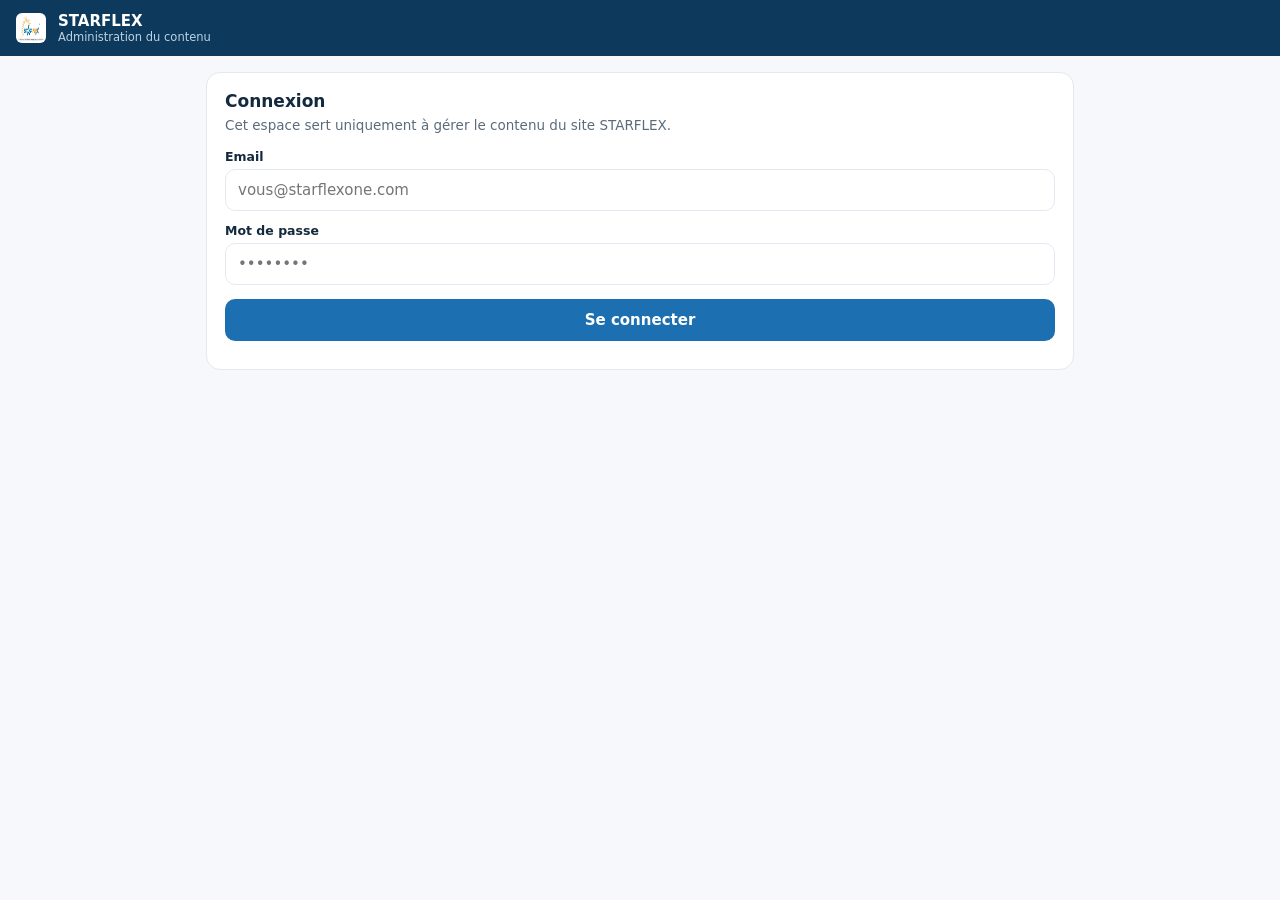
==== admin/index.html @ a3620a35 "starflexone.com/admin - the content manager for the StarFlex team" ====
<!DOCTYPE html>
<html lang="fr">
<head>
<meta charset="utf-8">
<meta name="viewport" content="width=device-width,initial-scale=1">
<meta name="robots" content="noindex,nofollow">
<title>STARFLEX — Administration du contenu</title>
<link rel="icon" href="../assets/starflex-logo.png">
<!--
  ════════════════════════════════════════════════════════════════════════
  STARFLEX CMS — for the owner's team.

  Jeffery, 2 Oct 2026: "his team needs to be able to upload and manage
  StarFlex content themselves without going through me... Their login must
  give them ZERO access to GitHub, Render, MsouWout, HaitiBiznis, MyPlopPlop
  or anybody else's data."

  ⛔ This page talks to exactly one place: /api/cms on the StarFlex API. There
  is no route from here to hosting, to code, or to any other platform. The
  accounts are in their own table and their tokens are stamped for this CMS
  alone, so a citizen of the programme cannot sign in here.
  ════════════════════════════════════════════════════════════════════════
-->
<style>
  :root{ --blue:#1c6fb0; --dark:#0d3a5c; --orange:#e8963a; --line:#e3e9f0;
         --ink:#13293d; --muted:#5b6b7c; --bg:#f6f8fb; --ok:#1b8c5a; --bad:#c0392b; }
  *{box-sizing:border-box}
  body{margin:0;font-family:Inter,'Segoe UI',system-ui,Arial,sans-serif;background:var(--bg);color:var(--ink)}
  header{background:var(--dark);color:#fff;padding:12px 16px;display:flex;align-items:center;gap:12px}
  header img{width:30px;height:30px;border-radius:6px;background:#fff;padding:2px}
  header .t{font-weight:800;font-size:15px}
  header .who{margin-left:auto;font-size:12.5px;color:#bcd2e4;text-align:right}
  header button{background:rgba(255,255,255,.14);border:0;color:#fff;border-radius:8px;
    padding:7px 11px;font-family:inherit;font-size:12.5px;font-weight:700;cursor:pointer;margin-left:10px}
  main{max-width:900px;margin:0 auto;padding:16px}
  .card{background:#fff;border:1px solid var(--line);border-radius:14px;padding:18px;margin-bottom:16px}
  h2{margin:0 0 4px;font-size:17px}
  .sub{color:var(--muted);font-size:13.5px;margin:0 0 14px;line-height:1.5}
  label{display:block;font-size:12.5px;font-weight:700;margin:12px 0 5px}
  input,select,textarea{width:100%;padding:11px 12px;border:1px solid var(--line);
    border-radius:10px;font-family:inherit;font-size:15px;background:#fff;color:var(--ink)}
  textarea{min-height:110px;resize:vertical}
  .row{display:flex;gap:10px}.row>*{flex:1}
  button.go{background:var(--blue);color:#fff;border:0;border-radius:10px;padding:12px 16px;
    font-family:inherit;font-size:15px;font-weight:800;cursor:pointer}
  button.go.sec{background:#eef3f8;color:var(--dark)}
  button.go.warn{background:var(--bad)}
  button.go:disabled{opacity:.55;cursor:default}
  .tabs{display:flex;gap:6px;flex-wrap:wrap;margin-bottom:14px}
  .tabs button{flex:1;min-width:110px;background:#fff;border:1px solid var(--line);border-radius:10px;
    padding:11px 8px;font-family:inherit;font-size:13.5px;font-weight:700;color:var(--muted);cursor:pointer}
  .tabs button.on{background:var(--blue);border-color:var(--blue);color:#fff}
  .msg{font-size:13.5px;margin-top:10px;line-height:1.5}
  .msg.err{color:var(--bad)} .msg.ok{color:var(--ok)}
  .item{border:1px solid var(--line);border-radius:12px;padding:12px;margin-bottom:10px;background:#fff}
  .item h3{margin:0 0 2px;font-size:15px}
  .item .meta{font-size:12px;color:var(--muted)}
  .pill{display:inline-block;font-size:11px;font-weight:800;padding:3px 9px;border-radius:999px;
    background:#eef3f8;color:var(--dark);margin-left:6px}
  .pill.live{background:#e4f5ec;color:var(--ok)}
  .pill.draft{background:#fdf0e3;color:#9a5b12}
  .acts{display:flex;gap:8px;margin-top:10px;flex-wrap:wrap}
  .acts button{flex:1;min-width:92px;padding:9px;border-radius:9px;border:1px solid var(--line);
    background:#fff;font-family:inherit;font-size:12.5px;font-weight:700;cursor:pointer}
  .hide{display:none!important}
  .prev{border:1px dashed var(--blue);border-radius:12px;padding:14px;background:#fbfdff;margin-top:12px}
  .prev img{max-width:100%;border-radius:10px;margin-top:10px}
  .thumbs{display:flex;gap:8px;flex-wrap:wrap;margin-top:10px}
  .thumbs figure{margin:0;width:88px;text-align:center}
  .thumbs img{width:88px;height:66px;object-fit:cover;border-radius:8px;border:1px solid var(--line)}
  .thumbs figcaption{font-size:10.5px;color:var(--muted);word-break:break-all}
  .note{background:#fbfdff;border:1px solid var(--line);border-radius:10px;padding:11px;
    font-size:12.5px;color:var(--muted);line-height:1.55;margin-top:12px}
</style>
</head>
<body>

<header>
  <img src="../assets/starflex-logo.png" alt="STARFLEX">
  <div>
    <div class="t">STARFLEX</div>
    <div style="font-size:11.5px;color:#bcd2e4">Administration du contenu</div>
  </div>
  <div class="who" id="who"></div>
  <button id="out" class="hide">Quitter</button>
</header>

<main>

  <!-- SIGN IN -->
  <div class="card" id="loginCard">
    <h2>Connexion</h2>
    <p class="sub">Cet espace sert uniquement à gérer le contenu du site STARFLEX.</p>
    <label for="em">Email</label>
    <input id="em" type="email" autocomplete="username" placeholder="vous@starflexone.com">
    <label for="pw">Mot de passe</label>
    <input id="pw" type="password" autocomplete="current-password" placeholder="••••••••">
    <div style="margin-top:14px"><button class="go" id="in" style="width:100%">Se connecter</button></div>
    <div class="msg err" id="loginErr"></div>
  </div>

  <div id="app" class="hide">
    <div class="tabs">
      <button data-tab="posts" class="on">Actualités &amp; événements</button>
      <button data-tab="text">Textes du site</button>
      <button data-tab="photos">Photos</button>
      <button data-tab="users">Utilisateurs</button>
      <button data-tab="account">Mon compte</button>
    </div>

    <!-- NEWS & EVENTS -->
    <section id="tab-posts">
      <div class="card">
        <h2 id="pfTitle">Nouvelle publication</h2>
        <p class="sub">Rien n'apparaît sur le site tant que vous n'avez pas publié.</p>
        <input type="hidden" id="pId">
        <div class="row">
          <div>
            <label for="pKind">Type</label>
            <select id="pKind"><option value="news">Actualité</option><option value="event">Événement</option></select>
          </div>
          <div>
            <label for="pDate">Date (événement)</label>
            <input id="pDate" type="date">
          </div>
        </div>
        <label for="pTitle">Titre</label>
        <input id="pTitle" placeholder="Titre de l'article">
        <label for="pPlace">Lieu (événement)</label>
        <input id="pPlace" placeholder="Port-au-Prince">
        <label for="pExc">Résumé</label>
        <input id="pExc" placeholder="Une phrase qui donne envie de lire">
        <label for="pBody">Texte</label>
        <textarea id="pBody" placeholder="Le contenu de la publication"></textarea>
        <label for="pImg">Photo</label>
        <input id="pImg" type="file" accept="image/*">
        <div class="prev" id="pPrev"></div>
        <div class="acts">
          <button class="go sec" id="pPreview" style="flex:1">Aperçu</button>
          <button class="go sec" id="pDraft" style="flex:1">Enregistrer en brouillon</button>
          <button class="go" id="pPublish" style="flex:1">Publier</button>
        </div>
        <button class="go sec hide" id="pCancel" style="width:100%;margin-top:8px">Annuler la modification</button>
        <div class="msg" id="pMsg"></div>
      </div>
      <div id="pList"></div>
    </section>

    <!-- SITE TEXT -->
    <section id="tab-text" class="hide">
      <div class="card">
        <h2>Textes du site</h2>
        <p class="sub">Modifiez un texte, puis enregistrez. Le site le reprend immédiatement.</p>
        <div id="bList"></div>
        <label for="bKey">Ajouter un texte (identifiant)</label>
        <div class="row">
          <input id="bKey" placeholder="ex. accueil.titre">
          <button class="go sec" id="bAdd" style="flex:0 0 auto;padding:0 18px">Ajouter</button>
        </div>
        <div class="msg" id="bMsg"></div>
      </div>
    </section>

    <!-- PHOTOS -->
    <section id="tab-photos" class="hide">
      <div class="card">
        <h2>Photos</h2>
        <p class="sub">JPG, PNG, WEBP ou GIF. 3 Mo maximum par image.</p>
        <input id="mFile" type="file" accept="image/*">
        <div style="margin-top:12px"><button class="go" id="mUp" style="width:100%">Téléverser</button></div>
        <div class="msg" id="mMsg"></div>
        <div class="thumbs" id="mList"></div>
      </div>
    </section>

    <!-- USERS -->
    <section id="tab-users" class="hide">
      <div class="card">
        <h2>Utilisateurs</h2>
        <p class="sub">Un <b>administrateur</b> peut ajouter ou retirer des personnes.
           Un <b>éditeur</b> ne touche qu'au contenu.</p>
        <div id="uList"></div>
        <div id="uAddBox">
          <label for="uEmail">Email</label><input id="uEmail" type="email">
          <label for="uName">Nom</label><input id="uName">
          <div class="row">
            <div><label for="uRole">Rôle</label>
              <select id="uRole"><option value="editor">Éditeur</option><option value="admin">Administrateur</option></select></div>
            <div><label for="uPass">Mot de passe</label><input id="uPass" type="text" placeholder="8 caractères minimum"></div>
          </div>
          <div style="margin-top:12px"><button class="go" id="uAdd" style="width:100%">Ajouter la personne</button></div>
        </div>
        <div class="msg" id="uMsg"></div>
        <div class="note">⛔ Ces comptes ne donnent accès qu'au contenu de STARFLEX.
          Ils ne touchent ni au code, ni à l'hébergement, ni à aucune autre plateforme.</div>
      </div>
    </section>

    <!-- ACCOUNT -->
    <section id="tab-account" class="hide">
      <div class="card">
        <h2>Mon mot de passe</h2>
        <label for="cOld">Mot de passe actuel</label><input id="cOld" type="password">
        <label for="cNew">Nouveau mot de passe</label><input id="cNew" type="password" placeholder="8 caractères minimum">
        <div style="margin-top:12px"><button class="go" id="cGo" style="width:100%">Changer</button></div>
        <div class="msg" id="cMsg"></div>
      </div>
    </section>
  </div>
</main>

<script>
var API = 'https://starflex-api.onrender.com';
var tok = null, me = null, posts = [], blocks = [], media = [], pickedImage = null;

function $(id){ return document.getElementById(id); }
function esc(x){ return String(x==null?'':x).replace(/[&<>"']/g,function(c){
  return {'&':'&amp;','<':'&lt;','>':'&gt;','"':'&quot;',"'":'&#39;'}[c]; }); }
function say(el, text, good){ var e=$(el); e.className='msg '+(good?'ok':'err'); e.textContent=text||''; }

function api(method, path, body){
  var o = { method: method, headers: {} };
  if (tok) o.headers['Authorization'] = 'Bearer ' + tok;
  if (body){ o.headers['Content-Type']='application/json'; o.body = JSON.stringify(body); }
  return fetch(API + path, o).then(function(r){
    return r.json().catch(function(){ return {}; }).then(function(j){
      if (!r.ok || j.success === false){
        var e = new Error(j.message || ('Erreur ' + r.status)); e.status = r.status; throw e;
      }
      return j;
    });
  });
}

/* ─── sign in ─── */
$('in').addEventListener('click', function(){
  var b=this; b.disabled=true; say('loginErr','');
  api('POST','/api/cms/login',{ email: $('em').value.trim(), password: $('pw').value })
    .then(function(r){
      tok = r.token; me = r.user;
      try{ sessionStorage.setItem('sf_cms', tok); }catch(e){}
      start();
    })
    .catch(function(e){ say('loginErr', e.message); })
    .then(function(){ b.disabled=false; });
});
$('pw').addEventListener('keydown', function(e){ if(e.key==='Enter') $('in').click(); });

$('out').addEventListener('click', function(){
  tok=null; me=null;
  try{ sessionStorage.removeItem('sf_cms'); }catch(e){}
  location.reload();
});

function start(){
  $('loginCard').classList.add('hide');
  $('app').classList.remove('hide');
  $('out').classList.remove('hide');
  $('who').textContent = (me.name || me.email) + ' · ' + (me.role==='admin'?'administrateur':'éditeur');
  /* an editor has no business seeing the user list at all */
  document.querySelector('[data-tab="users"]').classList.toggle('hide', me.role !== 'admin');
  loadPosts(); loadBlocks(); loadMedia();
  if (me.role === 'admin') loadUsers();
}

/* ─── tabs ─── */
document.querySelectorAll('.tabs button').forEach(function(b){
  b.addEventListener('click', function(){
    document.querySelectorAll('.tabs button').forEach(function(x){ x.classList.remove('on'); });
    b.classList.add('on');
    ['posts','text','photos','users','account'].forEach(function(t){
      $('tab-'+t).classList.toggle('hide', t !== b.getAttribute('data-tab'));
    });
  });
});

/* ─── news & events ─── */
function loadPosts(){
  return api('GET','/api/cms/posts').then(function(r){ posts = r.posts||[]; drawPosts(); });
}
function drawPosts(){
  $('pList').innerHTML = posts.map(function(p){
    return '<div class="item"><h3>'+esc(p.title)
      + '<span class="pill">'+(p.kind==='event'?'Événement':'Actualité')+'</span>'
      + '<span class="pill '+(p.published?'live':'draft')+'">'+(p.published?'EN LIGNE':'BROUILLON')+'</span></h3>'
      + '<div class="meta">'+esc((p.starts_at||p.created_at||'').slice(0,10))
      + (p.location? ' · '+esc(p.location):'')+'</div>'
      + '<div class="acts">'
      + '<button data-ed="'+p.id+'">Modifier</button>'
      + '<button data-pub="'+p.id+'">'+(p.published?'Retirer du site':'Publier')+'</button>'
      + '<button data-del="'+p.id+'">Supprimer</button>'
      + '</div></div>';
  }).join('') || '<p class="sub">Aucune publication pour le moment.</p>';

  $('pList').querySelectorAll('[data-ed]').forEach(function(b){
    b.onclick = function(){ editPost(Number(b.getAttribute('data-ed'))); }; });
  $('pList').querySelectorAll('[data-pub]').forEach(function(b){
    b.onclick = function(){
      var p = posts.find(function(x){ return x.id == b.getAttribute('data-pub'); });
      b.disabled = true;
      api('PATCH','/api/cms/posts/'+p.id,{ published: !p.published })
        .then(loadPosts).catch(function(e){ say('pMsg', e.message); }); }; });
  $('pList').querySelectorAll('[data-del]').forEach(function(b){
    b.onclick = function(){
      if (!confirm('Supprimer définitivement cette publication ?')) return;
      api('DELETE','/api/cms/posts/'+b.getAttribute('data-del'))
        .then(loadPosts).catch(function(e){ say('pMsg', e.message); }); }; });
}

function clearForm(){
  ['pId','pTitle','pPlace','pExc','pBody','pDate'].forEach(function(i){ $(i).value=''; });
  $('pKind').value='news'; pickedImage=null; $('pPrev').innerHTML='';
  $('pfTitle').textContent='Nouvelle publication';
  $('pCancel').classList.add('hide'); say('pMsg','');
}
function editPost(id){
  var p = posts.find(function(x){ return x.id === id; }); if (!p) return;
  $('pId').value=p.id; $('pKind').value=p.kind; $('pTitle').value=p.title||'';
  $('pPlace').value=p.location||''; $('pExc').value=p.excerpt||''; $('pBody').value=p.body||'';
  $('pDate').value = p.starts_at ? String(p.starts_at).slice(0,10) : '';
  pickedImage = p.image_id || null;
  $('pfTitle').textContent='Modifier la publication';
  $('pCancel').classList.remove('hide');
  showPreview();
  window.scrollTo({top:0,behavior:'smooth'});
}
$('pCancel').addEventListener('click', clearForm);

function showPreview(){
  var img = pickedImage ? '<img src="'+API+'/api/cms/media/'+pickedImage+'" alt="">' : '';
  $('pPrev').innerHTML = '<b>Aperçu</b><h3 style="margin:8px 0 4px">'+esc($('pTitle').value||'(sans titre)')+'</h3>'
    + '<div class="meta" style="color:#5b6b7c;font-size:12px">'
    + ($('pDate').value?esc($('pDate').value):'') + ($('pPlace').value?' · '+esc($('pPlace').value):'') + '</div>'
    + '<p style="margin:8px 0 0;font-size:14px">'+esc($('pExc').value)+'</p>'
    + '<p style="margin:8px 0 0;font-size:13.5px;white-space:pre-wrap">'+esc($('pBody').value)+'</p>' + img;
}
$('pPreview').addEventListener('click', showPreview);

/* the picture is uploaded first, then referenced by the publication */
$('pImg').addEventListener('change', function(){
  var f = this.files && this.files[0]; if (!f) return;
  say('pMsg', "Téléversement de l'image…", true);
  toBase64(f).then(function(d){
    return api('POST','/api/cms/media',{ filename:f.name, mime:f.type, data:d });
  }).then(function(r){
    pickedImage = r.media.id; showPreview(); say('pMsg','Image ajoutée.', true); loadMedia();
  }).catch(function(e){ say('pMsg', e.message); });
});
function toBase64(file){
  return new Promise(function(res, rej){
    var r = new FileReader();
    r.onload = function(){ res(String(r.result)); };
    r.onerror = function(){ rej(new Error('Lecture impossible')); };
    r.readAsDataURL(file);
  });
}

function savePost(publish){
  var body = {
    kind: $('pKind').value, title: $('pTitle').value.trim(),
    excerpt: $('pExc').value.trim() || null, body: $('pBody').value || null,
    location: $('pPlace').value.trim() || null,
    starts_at: $('pDate').value || null,
    image_id: pickedImage || null, published: !!publish
  };
  if (!body.title){ say('pMsg','Donnez un titre.'); return; }
  var id = $('pId').value;
  var p = id ? api('PATCH','/api/cms/posts/'+id, body) : api('POST','/api/cms/posts', body);
  $('pPublish').disabled = $('pDraft').disabled = true;
  p.then(function(){
    say('pMsg', publish ? 'Publié sur le site.' : 'Enregistré en brouillon.', true);
    clearForm(); return loadPosts();
  }).catch(function(e){ say('pMsg', e.message); })
   .then(function(){ $('pPublish').disabled = $('pDraft').disabled = false; });
}
$('pPublish').addEventListener('click', function(){ savePost(true); });
$('pDraft').addEventListener('click', function(){ savePost(false); });

/* ─── site text ─── */
function loadBlocks(){
  return api('GET','/api/cms/blocks').then(function(r){ blocks = r.blocks||[]; drawBlocks(); });
}
function drawBlocks(){
  $('bList').innerHTML = blocks.map(function(b, i){
    return '<div class="item"><div class="meta">'+esc(b.key)+'</div>'
      + '<textarea data-bk="'+i+'">'+esc(b.value||'')+'</textarea>'
      + '<div class="acts"><button data-bs="'+i+'">Enregistrer</button></div></div>';
  }).join('') || '<p class="sub">Aucun texte encore. Ajoutez-en un ci-dessous.</p>';
  $('bList').querySelectorAll('[data-bs]').forEach(function(btn){
    btn.onclick = function(){
      var i = Number(btn.getAttribute('data-bs'));
      var val = $('bList').querySelector('[data-bk="'+i+'"]').value;
      btn.disabled = true;
      api('PUT','/api/cms/blocks/'+encodeURIComponent(blocks[i].key), { value: val })
        .then(function(){ say('bMsg','Texte enregistré.', true); return loadBlocks(); })
        .catch(function(e){ say('bMsg', e.message); })
        .then(function(){ btn.disabled = false; });
    };
  });
}
$('bAdd').addEventListener('click', function(){
  var k = $('bKey').value.trim();
  if (!k){ say('bMsg','Donnez un identifiant.'); return; }
  api('PUT','/api/cms/blocks/'+encodeURIComponent(k), { value: '' })
    .then(function(){ $('bKey').value=''; say('bMsg','Ajouté.', true); return loadBlocks(); })
    .catch(function(e){ say('bMsg', e.message); });
});

/* ─── photos ─── */
function loadMedia(){
  return api('GET','/api/cms/media').then(function(r){ media = r.media||[]; drawMedia(); });
}
function drawMedia(){
  $('mList').innerHTML = media.map(function(m){
    return '<figure><img src="'+API+'/api/cms/media/'+m.id+'" alt="">'
         + '<figcaption>'+esc(m.filename||('#'+m.id))+'</figcaption></figure>';
  }).join('') || '<p class="sub">Aucune image.</p>';
}
$('mUp').addEventListener('click', function(){
  var f = $('mFile').files && $('mFile').files[0];
  if (!f){ say('mMsg','Choisissez une image.'); return; }
  var b = this; b.disabled = true; say('mMsg','Téléversement…', true);
  toBase64(f).then(function(d){
    return api('POST','/api/cms/media',{ filename:f.name, mime:f.type, data:d });
  }).then(function(){ say('mMsg','Image ajoutée.', true); $('mFile').value=''; return loadMedia(); })
   .catch(function(e){ say('mMsg', e.message); })
   .then(function(){ b.disabled = false; });
});

/* ─── users ─── */
function loadUsers(){
  return api('GET','/api/cms/users').then(function(r){
    $('uList').innerHTML = (r.users||[]).map(function(u){
      return '<div class="item"><h3>'+esc(u.name||u.email)
        + '<span class="pill">'+(u.role==='admin'?'Administrateur':'Éditeur')+'</span>'
        + (u.status==='disabled'?'<span class="pill draft">DÉSACTIVÉ</span>':'')+'</h3>'
        + '<div class="meta">'+esc(u.email)+'</div>'
        + '<div class="acts">'
        + '<button data-ur="'+u.id+'" data-role="'+(u.role==='admin'?'editor':'admin')+'">'
        + (u.role==='admin'?'Passer éditeur':'Passer administrateur')+'</button>'
        + '<button data-us="'+u.id+'" data-st="'+(u.status==='disabled'?'active':'disabled')+'">'
        + (u.status==='disabled'?'Réactiver':'Désactiver')+'</button>'
        + '</div></div>';
    }).join('');
    $('uList').querySelectorAll('[data-ur]').forEach(function(b){
      b.onclick = function(){
        api('PATCH','/api/cms/users/'+b.getAttribute('data-ur'),{ role: b.getAttribute('data-role') })
          .then(loadUsers).then(function(){ say('uMsg','Rôle modifié.', true); })
          .catch(function(e){ say('uMsg', e.message); }); }; });
    $('uList').querySelectorAll('[data-us]').forEach(function(b){
      b.onclick = function(){
        api('PATCH','/api/cms/users/'+b.getAttribute('data-us'),{ status: b.getAttribute('data-st') })
          .then(loadUsers).then(function(){ say('uMsg','Compte modifié.', true); })
          .catch(function(e){ say('uMsg', e.message); }); }; });
  });
}
$('uAdd').addEventListener('click', function(){
  var b=this; b.disabled=true;
  api('POST','/api/cms/users',{ email:$('uEmail').value.trim(), name:$('uName').value.trim(),
                                role:$('uRole').value, password:$('uPass').value })
    .then(function(){
      say('uMsg','Personne ajoutée. Communiquez-lui son mot de passe, elle pourra le changer.', true);
      $('uEmail').value=$('uName').value=$('uPass').value='';
      return loadUsers();
    })
    .catch(function(e){ say('uMsg', e.message); })
    .then(function(){ b.disabled=false; });
});

/* ─── my password ─── */
$('cGo').addEventListener('click', function(){
  var b=this; b.disabled=true;
  api('POST','/api/cms/change-password',{ current:$('cOld').value, next:$('cNew').value })
    .then(function(){ say('cMsg','Mot de passe changé.', true); $('cOld').value=$('cNew').value=''; })
    .catch(function(e){ say('cMsg', e.message); })
    .then(function(){ b.disabled=false; });
});

/* already signed in this session? */
(function(){
  var t = null;
  try { t = sessionStorage.getItem('sf_cms'); } catch(e){}
  if (!t) return;
  tok = t;
  api('GET','/api/cms/me').then(function(r){ me = r.user; start(); })
    .catch(function(){ tok=null; try{ sessionStorage.removeItem('sf_cms'); }catch(e){} });
})();
</script>
</body>
</html>
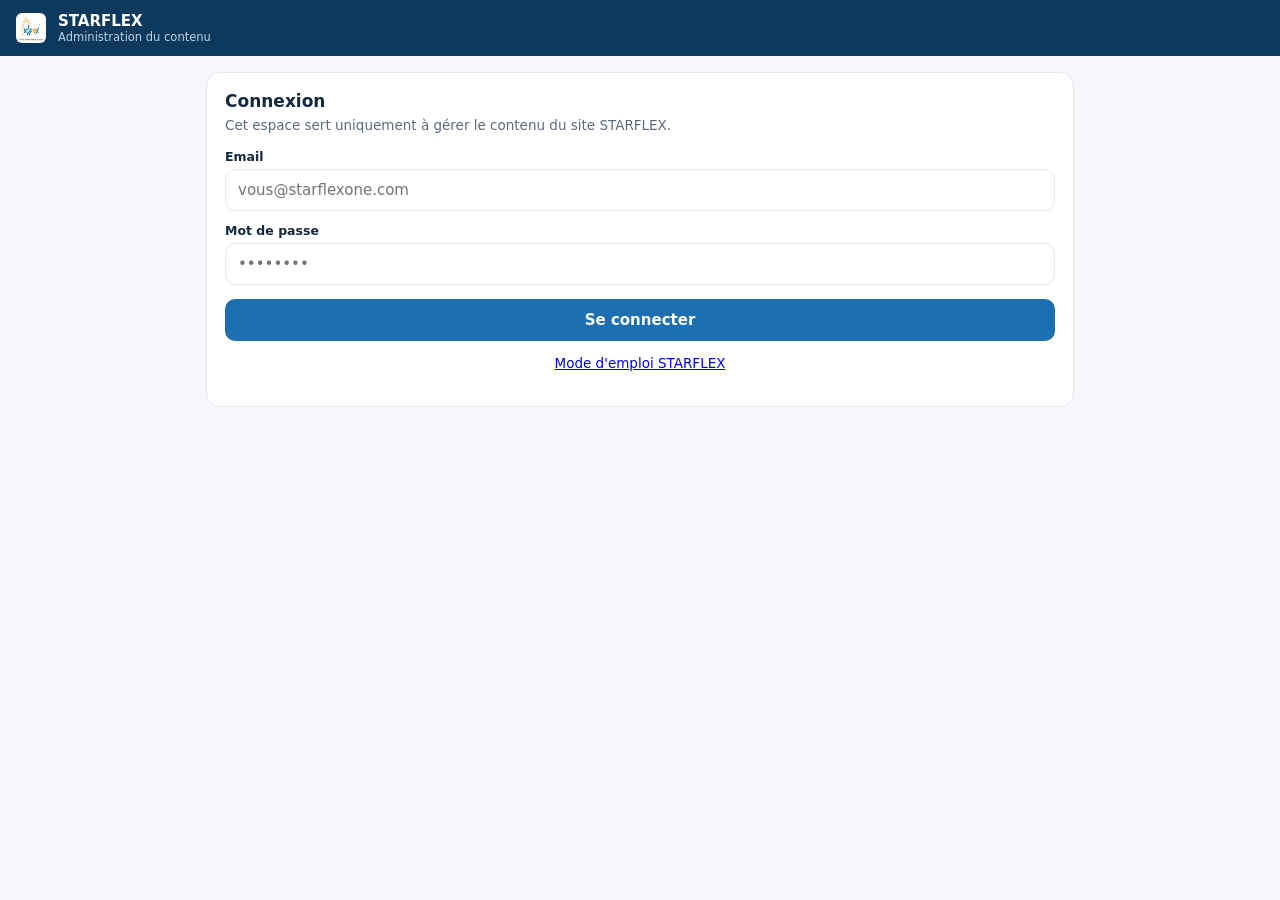
==== commit 844a296e: "Admin: STARFLEX operating guide (admin/guide.html, noindex) + link on the sign-in card Citizens, adm" ====
--- a/admin/index.html
+++ b/admin/index.html
@@ -97,6 +97,7 @@
     <input id="pw" type="password" autocomplete="current-password" placeholder="••••••••">
     <div style="margin-top:14px"><button class="go" id="in" style="width:100%">Se connecter</button></div>
     <div class="msg err" id="loginErr"></div>
+    <p class="sub" style="margin-top:12px;text-align:center"><a href="guide.html">Mode d'emploi STARFLEX</a></p>
   </div>
 
   <div id="app" class="hide">
@@ -150,9 +151,12 @@
     <section id="tab-text" class="hide">
       <div class="card">
         <h2>Textes du site</h2>
-        <p class="sub">Modifiez un texte, puis enregistrez. Le site le reprend immédiatement.</p>
+        <p class="sub">Cherchez une phrase du site par ses mots, cliquez « Modifier », écrivez le nouveau texte et enregistrez. Le site affiche le changement dans les 2 minutes. Pour la version en kreyòl, utilisez « Version kreyòl ».</p>
+        <label for="bSearch">Chercher un texte du site</label>
+        <input id="bSearch" placeholder="ex. Lancement du projet pilote" autocomplete="off">
+        <div id="bFound"></div>
         <div id="bList"></div>
-        <label for="bKey">Ajouter un texte (identifiant)</label>
+        <label for="bKey">Ajouter un texte par son identifiant (avancé)</label>
         <div class="row">
           <input id="bKey" placeholder="ex. accueil.titre">
           <button class="go sec" id="bAdd" style="flex:0 0 auto;padding:0 18px">Ajouter</button>
@@ -209,6 +213,7 @@
   </div>
 </main>
 
+<script src="../assets/starflex-i18n.js"></script>
 <script>
 var API = 'https://starflex-api.onrender.com';
 var tok = null, me = null, posts = [], blocks = [], media = [], pickedImage = null;
@@ -380,9 +385,51 @@
 function loadBlocks(){
   return api('GET','/api/cms/blocks').then(function(r){ blocks = r.blocks||[]; drawBlocks(); });
 }
+/* The site's own sentences, from the same dictionary the language switcher
+   uses, so a text can be found by its words instead of by an identifier. */
+function siteText(key, l){
+  if (typeof SF_I18N === 'undefined') return '';
+  var d = SF_I18N[l||'fr'] || {};
+  return String(d[key]==null ? '' : d[key]).replace(/<br\s*\/?>/gi,'\n').replace(/<[^>]+>/g,'').replace(/&nbsp;/g,' ').replace(/&amp;/g,'&');
+}
+function blockLabel(key){
+  var m = key.match(/^(.+)@ht$/);
+  var base = m ? m[1] : key;
+  var t = siteText(base, m ? 'ht' : 'fr');
+  return (m ? 'KREYÒL — ' : 'FRANÇAIS — ') + (t ? 'texte d\'origine : « ' + t.slice(0,90) + (t.length>90?'…':'') + ' »' : base);
+}
+function openBlock(key, initial){
+  var i = blocks.findIndex(function(b){ return b.key === key; });
+  if (i >= 0) { focusBlock(key); return Promise.resolve(); }
+  return api('PUT','/api/cms/blocks/'+encodeURIComponent(key), { value: initial||'' })
+    .then(loadBlocks).then(function(){ focusBlock(key); });
+}
+function focusBlock(key){
+  var i = blocks.findIndex(function(b){ return b.key === key; });
+  var t = $('bList').querySelector('[data-bk="'+i+'"]');
+  if (t) { t.scrollIntoView({behavior:'smooth', block:'center'}); t.focus(); }
+}
+$('bSearch').addEventListener('input', function(){
+  var q = this.value.trim().toLowerCase();
+  if (q.length < 3 || typeof SF_I18N === 'undefined') { $('bFound').innerHTML = ''; return; }
+  var hits = Object.keys(SF_I18N.fr).filter(function(k){
+    return siteText(k,'fr').toLowerCase().indexOf(q) !== -1 || siteText(k,'ht').toLowerCase().indexOf(q) !== -1;
+  }).slice(0, 12);
+  $('bFound').innerHTML = hits.map(function(k){
+    return '<div class="item"><div>'+esc(siteText(k,'fr'))+'</div>'
+      + '<div class="meta">KR : '+esc(siteText(k,'ht')||'—')+'</div>'
+      + '<div class="acts"><button data-fr="'+esc(k)+'">Modifier</button> <button data-ht="'+esc(k)+'">Version kreyòl</button></div></div>';
+  }).join('') || '<p class="sub">Aucune phrase trouvée.</p>';
+  $('bFound').querySelectorAll('[data-fr]').forEach(function(b){
+    b.onclick = function(){ var k=b.getAttribute('data-fr'); openBlock(k, siteText(k,'fr')).catch(function(e){ say('bMsg', e.message); }); };
+  });
+  $('bFound').querySelectorAll('[data-ht]').forEach(function(b){
+    b.onclick = function(){ var k=b.getAttribute('data-ht'); openBlock(k+'@ht', siteText(k,'ht')).catch(function(e){ say('bMsg', e.message); }); };
+  });
+});
 function drawBlocks(){
   $('bList').innerHTML = blocks.map(function(b, i){
-    return '<div class="item"><div class="meta">'+esc(b.key)+'</div>'
+    return '<div class="item"><div class="meta">'+esc(blockLabel(b.key))+'</div>'
       + '<textarea data-bk="'+i+'">'+esc(b.value||'')+'</textarea>'
       + '<div class="acts"><button data-bs="'+i+'">Enregistrer</button></div></div>';
   }).join('') || '<p class="sub">Aucun texte encore. Ajoutez-en un ci-dessous.</p>';
